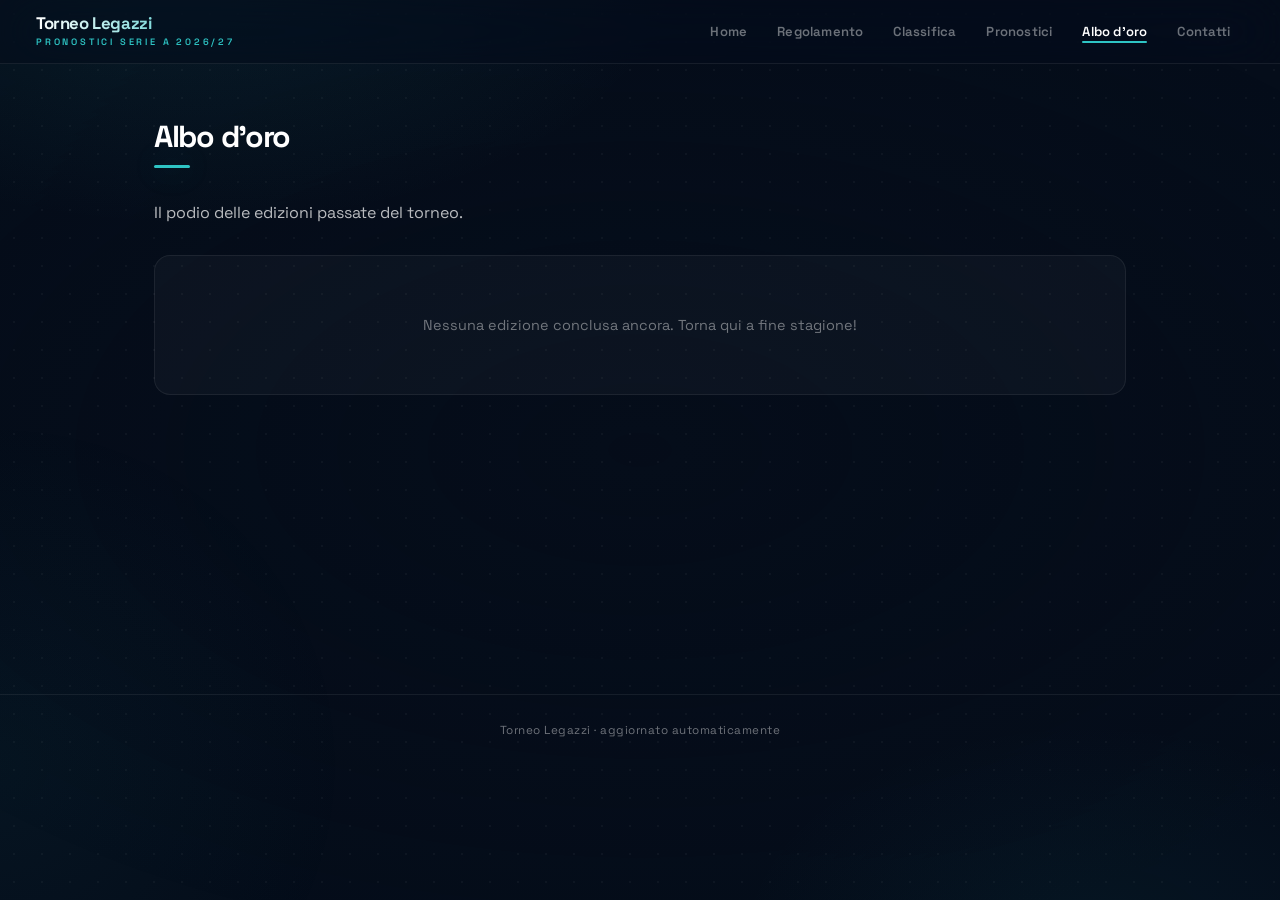
==== albo.html @ 624c78e9 "Primo deploy — sito Torneo Legazzi 2026/27 Home con hero, countdown, top 3, menzioni, pagamento Revo" ====
<!DOCTYPE html>
<html lang="it">
<head>
<meta charset="UTF-8">
<meta name="viewport" content="width=device-width, initial-scale=1.0">
<title>Torneo Legazzi — Albo d'oro</title>
<link rel="preconnect" href="https://fonts.googleapis.com">
<link rel="preconnect" href="https://fonts.gstatic.com" crossorigin>
<link rel="stylesheet" href="https://fonts.googleapis.com/css2?family=Space+Grotesk:wght@400;500;600;700;800&display=swap">
<link rel="stylesheet" href="style.css">
</head>
<body>
<header>
  <div class="header-brand">
    <div class="header-brand-text">
      <h1>Torneo Legazzi</h1>
      <p>Pronostici Serie A 2026/27</p>
    </div>
  </div>
  <nav>
    <a href="index.html">Home</a>
    <a href="regolamento.html">Regolamento</a>
    <a href="classifica.html">Classifica</a>
    <a href="pronostici.html">Pronostici</a>
    <a href="albo.html" class="active">Albo d'oro</a>
    <a href="contatti.html">Contatti</a>
  </nav>
</header>
<main>
  <h2 data-reveal="up">Albo d'oro</h2>
  <p data-reveal="up">Il podio delle edizioni passate del torneo.</p>
  <div class="table-wrap" id="table-wrap-albo" data-reveal="up" style="margin-top:28px">Caricamento…</div>
</main>
<footer>Torneo Legazzi &middot; aggiornato automaticamente</footer>
<script src="script.js"></script>
<script src="animations.js"></script>
<script>applicaVisibilitaSito().then(ok => { if (ok) caricaAlbo(); });</script>
</body>
</html>
---- style.css ----
@import url('https://fonts.googleapis.com/css2?family=Space+Grotesk:wght@300;400;500;600;700;800&display=swap');

/* ══════════════════════════════════════════════════════════════
   TOKENS
══════════════════════════════════════════════════════════════ */
:root {
  --bg:          #050d1a;
  --bg2:         #071224;
  --surface:     rgba(255,255,255,0.030);
  --surface-2:   rgba(255,255,255,0.060);
  --surface-3:   rgba(255,255,255,0.090);
  --navy:        #071224;

  --tc:          #2ec4c4;
  --tc2:         #1aaabb;
  --tc-dim:      rgba(46,196,196,0.10);
  --tc-border:   rgba(46,196,196,0.28);
  --tc-glow:     0 0 32px rgba(46,196,196,0.30);
  --tc-glow-lg:  0 0 80px rgba(46,196,196,0.20);

  --gold:        #f5b730;
  --gold-dim:    rgba(245,183,48,0.12);
  --silver:      #a8b8c8;
  --bronze:      #cd7f41;

  --white:       #ffffff;
  --text:        rgba(255,255,255,0.88);
  --muted:       rgba(255,255,255,0.42);
  --border:      rgba(255,255,255,0.07);
  --border-2:    rgba(255,255,255,0.12);

  --radius-sm:   10px;
  --radius:      16px;
  --radius-lg:   24px;

  --font: 'Space Grotesk', -apple-system, 'Segoe UI', sans-serif;
}

/* ══════════════════════════════════════════════════════════════
   RESET
══════════════════════════════════════════════════════════════ */
*, *::before, *::after { box-sizing: border-box; margin: 0; padding: 0; }
html  { scroll-behavior: smooth; }
body  {
  font-family: var(--font);
  background: var(--bg);
  color: var(--text);
  min-height: 100vh;
  overflow-x: hidden;
}

/* ══════════════════════════════════════════════════════════════
   AMBIENT / BACKGROUND
══════════════════════════════════════════════════════════════ */
body::before {
  content: '';
  position: fixed; inset: 0; z-index: 0; pointer-events: none;
  background:
    radial-gradient(ellipse 70% 55% at 15% -5%,  rgba(46,196,196,0.09) 0%, transparent 55%),
    radial-gradient(ellipse 50% 45% at 85% 105%, rgba(26,170,187,0.06) 0%, transparent 55%),
    radial-gradient(ellipse 90% 70% at 50% 50%,  rgba(5,13,26,0.4)    0%, transparent 80%);
  animation: ambient 22s ease-in-out infinite alternate;
}
@keyframes ambient {
  from { transform: scale(1); }
  to   { transform: scale(1.04) rotate(1.5deg); }
}

/* dot-grid overlay */
body::after {
  content: '';
  position: fixed; inset: 0; z-index: 0; pointer-events: none;
  background-image: radial-gradient(rgba(255,255,255,0.04) 1px, transparent 1px);
  background-size: 28px 28px;
}

/* ══════════════════════════════════════════════════════════════
   CURSOR GLOW
══════════════════════════════════════════════════════════════ */
.cursor-glow {
  position: fixed; z-index: 0; pointer-events: none;
  width: 800px; height: 800px; border-radius: 50%;
  background: radial-gradient(circle, rgba(46,196,196,0.045) 0%, transparent 62%);
  transform: translate(-50%, -50%);
  transition: left 0.2s ease, top 0.2s ease;
  will-change: left, top;
}

/* ══════════════════════════════════════════════════════════════
   HEADER
══════════════════════════════════════════════════════════════ */
header {
  position: sticky; top: 0; z-index: 200;
  display: flex; align-items: center; justify-content: space-between;
  flex-wrap: wrap; gap: 12px;
  padding: 12px 36px;
  background: rgba(5,13,26,0.60);
  backdrop-filter: blur(28px) saturate(1.4);
  -webkit-backdrop-filter: blur(28px) saturate(1.4);
  border-bottom: 1px solid var(--border);
  transition: background 0.3s, border-color 0.3s;
}
header.scrolled {
  background: rgba(5,13,26,0.90);
  border-bottom-color: var(--border-2);
}

.header-brand {
  display: flex; align-items: center; gap: 10px;
}
.header-brand img {
  width: 32px; height: 32px; object-fit: contain;
  filter: drop-shadow(0 0 8px rgba(46,196,196,0.5));
}
.header-brand-text h1 {
  font-size: 1.05rem; font-weight: 800;
  letter-spacing: -0.4px;
  background: linear-gradient(90deg, #fff 0%, var(--tc) 100%);
  -webkit-background-clip: text; -webkit-text-fill-color: transparent;
  background-clip: text;
}
.header-brand-text p {
  font-size: 0.58rem; font-weight: 600;
  letter-spacing: 2.8px; text-transform: uppercase;
  color: var(--tc); margin-top: 1px;
}

/* ══════════════════════════════════════════════════════════════
   NAV
══════════════════════════════════════════════════════════════ */
nav { display: flex; flex-wrap: wrap; gap: 2px; }
nav a {
  position: relative;
  color: var(--muted); text-decoration: none;
  padding: 8px 14px; border-radius: var(--radius-sm);
  font-size: 0.82rem; font-weight: 600; letter-spacing: 0.2px;
  transition: color 0.2s, background 0.2s;
}
nav a::after {
  content: ''; position: absolute;
  bottom: 5px; left: 14px; right: 14px;
  height: 2px; background: var(--tc); border-radius: 2px;
  transform: scaleX(0);
  transform-origin: left;
  transition: transform 0.28s cubic-bezier(0.4,0,0.2,1);
}
nav a:hover       { color: var(--white); background: var(--surface-2); }
nav a:hover::after,
nav a.active::after { transform: scaleX(1); }
nav a.active      { color: var(--white); }

/* ══════════════════════════════════════════════════════════════
   MAIN WRAPPER
══════════════════════════════════════════════════════════════ */
main {
  position: relative; z-index: 1;
  max-width: 1020px; margin: 0 auto;
  padding: 0 24px 120px;
  min-height: 70vh;
}

/* ══════════════════════════════════════════════════════════════
   HERO
══════════════════════════════════════════════════════════════ */
.hero {
  position: relative;
  padding: 100px 0 72px;
  display: flex;
  flex-direction: column;
  align-items: center;
  text-align: center;
  overflow: visible;
}
.hero::before {
  content: '';
  position: absolute; inset: -60px -120px; z-index: -1; pointer-events: none;
  background: radial-gradient(ellipse 70% 60% at 50% 40%, rgba(46,196,196,0.08) 0%, transparent 65%);
}

.hero-eyebrow {
  display: inline-flex; align-items: center; gap: 8px;
  margin-bottom: 22px;
  padding: 6px 16px;
  background: var(--tc-dim);
  border: 1px solid var(--tc-border);
  border-radius: 100px;
  font-size: 0.72rem; font-weight: 700;
  letter-spacing: 2px; text-transform: uppercase;
  color: var(--tc);
}
.hero-eyebrow::before {
  content: '';
  width: 6px; height: 6px; border-radius: 50%;
  background: var(--tc);
  box-shadow: 0 0 8px var(--tc);
  animation: pulse-dot 2s ease-in-out infinite;
}
@keyframes pulse-dot {
  0%,100% { opacity: 1; transform: scale(1); }
  50%      { opacity: 0.5; transform: scale(0.75); }
}

.hero-title {
  font-size: clamp(3.6rem, 10vw, 7.5rem);
  font-weight: 800;
  letter-spacing: -3px;
  line-height: 1.02;
  background: linear-gradient(135deg,
    #ffffff  0%,
    #c8f0f0 35%,
    var(--tc) 60%,
    var(--tc2) 100%);
  -webkit-background-clip: text; -webkit-text-fill-color: transparent;
  background-clip: text;
  margin-bottom: 20px;
}

.hero-subtitle {
  font-size: 1.05rem; font-weight: 400;
  color: var(--muted); line-height: 1.6;
  max-width: 480px; margin: 0 auto 36px;
}

.hero-ctas {
  display: flex; gap: 14px; justify-content: center; flex-wrap: wrap;
}

.hero-stats {
  display: flex; gap: 0; justify-content: center;
  margin-top: 64px;
  border: 1px solid var(--border); border-radius: var(--radius-lg);
  background: var(--surface);
  overflow: hidden;
}
.hero-stat {
  flex: 1; min-width: 100px;
  padding: 24px 20px;
  text-align: center;
  border-right: 1px solid var(--border);
  transition: background 0.2s;
}
.hero-stat:last-child { border-right: none; }
.hero-stat:hover { background: var(--surface-2); }
.hero-stat-val {
  font-size: 2rem; font-weight: 800;
  letter-spacing: -1px; color: var(--tc);
  display: block;
}
.hero-stat-label {
  font-size: 0.65rem; font-weight: 600;
  text-transform: uppercase; letter-spacing: 1.8px;
  color: var(--muted); margin-top: 4px; display: block;
}

/* ══════════════════════════════════════════════════════════════
   SECTION HEADINGS
══════════════════════════════════════════════════════════════ */
.section-title {
  font-size: 1.8rem; font-weight: 800;
  letter-spacing: -1.2px; line-height: 1.15;
  color: var(--white);
  margin-bottom: 28px;
}
.section-title::after {
  content: ''; display: block;
  width: 36px; height: 3px; margin-top: 12px;
  background: var(--tc); border-radius: 2px;
  box-shadow: var(--tc-glow);
}

/* legacy h2/h3 */
h2 {
  font-size: 1.9rem; font-weight: 800;
  letter-spacing: -1.3px; line-height: 1.1;
  color: var(--white); margin-bottom: 32px;
  padding-top: 56px;
}
h2::after {
  content: ''; display: block;
  width: 36px; height: 3px; margin-top: 12px;
  background: var(--tc); border-radius: 2px;
  box-shadow: var(--tc-glow);
}
h3 {
  font-size: 0.70rem; font-weight: 700;
  text-transform: uppercase; letter-spacing: 2.2px;
  color: var(--tc); margin-bottom: 10px;
}

/* ══════════════════════════════════════════════════════════════
   CARDS
══════════════════════════════════════════════════════════════ */
.card {
  position: relative; overflow: hidden;
  background: var(--surface);
  border: 1px solid var(--border);
  border-radius: var(--radius);
  padding: 28px 30px;
  margin-bottom: 18px;
  transition: border-color 0.35s, transform 0.35s, box-shadow 0.35s, background 0.35s;
}
.card::before {
  content: '';
  position: absolute; inset: 0; pointer-events: none; z-index: 0;
  background: linear-gradient(145deg, rgba(46,196,196,0.04) 0%, transparent 50%);
}
.card > * { position: relative; z-index: 1; }
.card:hover {
  border-color: var(--tc-border);
  transform: translateY(-4px);
  background: var(--surface-2);
  box-shadow: 0 16px 48px rgba(0,0,0,0.50), var(--tc-glow);
}

/* shimmering card border on hover */
.card::after {
  content: '';
  position: absolute; inset: -1px; border-radius: calc(var(--radius) + 1px);
  background: linear-gradient(135deg, var(--tc) 0%, transparent 45%, var(--tc2) 100%);
  opacity: 0;
  transition: opacity 0.4s;
  z-index: -1;
}
.card:hover::after { opacity: 0.15; }

/* ══════════════════════════════════════════════════════════════
   COUNTDOWN GRID
══════════════════════════════════════════════════════════════ */
.countdown-grid {
  display: flex; gap: 12px;
  margin: 18px 0 6px; flex-wrap: wrap;
}
.digit-block {
  flex: 1; min-width: 68px;
  background: linear-gradient(160deg, rgba(46,196,196,0.12) 0%, rgba(46,196,196,0.05) 100%);
  border: 1px solid var(--tc-border);
  border-radius: var(--radius-sm);
  padding: 18px 12px 12px;
  text-align: center;
  transition: transform 0.15s;
}
.digit-block:hover { transform: scale(1.04); }
.digit-block span {
  display: block;
  font-size: 2.6rem; font-weight: 800;
  letter-spacing: -2px; line-height: 1;
  background: linear-gradient(180deg, var(--white) 0%, var(--tc) 100%);
  -webkit-background-clip: text; -webkit-text-fill-color: transparent;
  background-clip: text;
  font-variant-numeric: tabular-nums;
  transition: transform 0.12s;
}
.digit-block span.tick { transform: scale(1.1); }
.digit-block label {
  display: block; margin-top: 8px;
  font-size: 0.58rem; font-weight: 600;
  text-transform: uppercase; letter-spacing: 1.8px;
  color: var(--muted);
}

/* ══════════════════════════════════════════════════════════════
   BUTTONS
══════════════════════════════════════════════════════════════ */
.btn {
  display: inline-flex; align-items: center; gap: 7px;
  position: relative; overflow: hidden;
  padding: 13px 28px; border-radius: var(--radius-sm);
  background: linear-gradient(135deg, var(--tc) 0%, var(--tc2) 100%);
  color: var(--navy);
  font-family: var(--font); font-size: 0.88rem; font-weight: 700;
  letter-spacing: 0.2px; text-decoration: none;
  transition: transform 0.22s, box-shadow 0.22s, filter 0.22s;
  margin-top: 18px;
}
.btn:hover {
  transform: translateY(-2px);
  box-shadow: 0 10px 32px rgba(46,196,196,0.40);
  filter: brightness(1.08);
}
.btn-outline {
  background: transparent;
  border: 1.5px solid var(--tc-border);
  color: var(--tc);
  transition: border-color 0.22s, background 0.22s, transform 0.22s, box-shadow 0.22s;
}
.btn-outline:hover {
  background: var(--tc-dim);
  border-color: var(--tc);
  color: var(--white);
  box-shadow: 0 0 0 4px rgba(46,196,196,0.08);
}

/* shimmer on .btn */
.btn::before {
  content: '';
  position: absolute; top: 0; left: -100%;
  width: 60%; height: 100%;
  background: linear-gradient(90deg, transparent, rgba(255,255,255,0.25), transparent);
  transition: left 0.5s ease;
}
.btn:hover::before { left: 150%; }

/* ripple */
@keyframes ripple { to { width: 240px; height: 240px; opacity: 0; } }
.btn .ripple-el {
  position: absolute; border-radius: 50%; pointer-events: none;
  background: rgba(255,255,255,0.25);
  width: 0; height: 0;
  transform: translate(-50%,-50%);
  animation: ripple 0.6s linear;
}

/* ══════════════════════════════════════════════════════════════
   TABLE
══════════════════════════════════════════════════════════════ */
.table-wrap {
  overflow-x: auto;
  border: 1px solid var(--border); border-radius: var(--radius);
  background: var(--surface);
}
table { border-collapse: collapse; width: 100%; min-width: 340px; }
th {
  background: rgba(46,196,196,0.06);
  color: var(--tc);
  font-size: 0.70rem; font-weight: 700;
  text-transform: uppercase; letter-spacing: 1.4px;
  padding: 15px 18px;
  border-bottom: 1px solid var(--tc-border);
  white-space: nowrap; text-align: center;
}
td {
  padding: 14px 18px; color: var(--text);
  border-bottom: 1px solid var(--border);
  font-size: 0.88rem; text-align: center; white-space: nowrap;
}
td.nome { text-align: left; font-weight: 600; white-space: normal; }
tbody tr { transition: background 0.15s; }
tbody tr:hover { background: rgba(255,255,255,0.04); }
tbody tr:last-child td { border-bottom: none; }
td.totale, th.totale { font-weight: 800; color: var(--tc); }

/* Medal badges for top 3 */
.medal-1 { color: var(--gold);   font-weight: 800; }
.medal-2 { color: var(--silver); font-weight: 800; }
.medal-3 { color: var(--bronze); font-weight: 800; }
tbody tr:nth-child(1) { background: rgba(245,183,48,0.04); }
tbody tr:nth-child(2) { background: rgba(168,184,200,0.03); }
tbody tr:nth-child(3) { background: rgba(205,127,65,0.03); }

/* ══════════════════════════════════════════════════════════════
   PARTECIPANTI LIST
══════════════════════════════════════════════════════════════ */
ul.partecipanti { list-style: none; padding: 0; display: grid; gap: 10px; }
ul.partecipanti li {
  display: flex; justify-content: space-between; align-items: center;
  padding: 16px 22px;
  background: var(--surface); border: 1px solid var(--border); border-radius: var(--radius-sm);
  transition: border-color 0.25s, transform 0.25s, background 0.25s;
}
ul.partecipanti li:hover {
  border-color: var(--tc-border);
  transform: translateX(6px);
  background: var(--surface-2);
}
ul.partecipanti li span { font-weight: 600; color: var(--white); }
ul.partecipanti li a {
  color: var(--tc); font-weight: 700; font-size: 0.78rem;
  text-decoration: none; padding: 7px 14px;
  border: 1px solid var(--tc-border); border-radius: 8px;
  transition: background 0.2s, color 0.2s, box-shadow 0.2s;
  white-space: nowrap;
}
ul.partecipanti li a:hover {
  background: var(--tc); color: var(--navy);
  box-shadow: 0 4px 16px rgba(46,196,196,0.30);
}

/* ══════════════════════════════════════════════════════════════
   PDF EMBED
══════════════════════════════════════════════════════════════ */
.embed-pdf {
  width: 100%; height: 80vh;
  border-radius: var(--radius); border: 1px solid var(--border);
}

/* ══════════════════════════════════════════════════════════════
   MISC
══════════════════════════════════════════════════════════════ */
.info {
  font-size: 0.78rem; color: var(--muted);
  text-align: center; margin-bottom: 20px; letter-spacing: 0.3px;
}
.errore, .placeholder {
  text-align: center; padding: 60px 20px;
  color: var(--muted); font-size: 0.9rem;
}
.legenda {
  margin-top: 16px; font-size: 0.75rem;
  color: var(--muted); text-align: center;
}
code {
  background: var(--tc-dim); color: var(--tc);
  padding: 2px 7px; border-radius: 5px; font-size: 0.85em;
}
p { color: rgba(255,255,255,0.72); line-height: 1.68; }
small { display: block; margin-top: 6px; color: var(--muted); font-size: 0.78rem; }

/* gradient text utility */
.grad-text {
  background: linear-gradient(135deg, var(--white) 0%, var(--tc) 100%);
  -webkit-background-clip: text; -webkit-text-fill-color: transparent;
  background-clip: text;
}

/* ══════════════════════════════════════════════════════════════
   EXCEL + WHATSAPP BUTTONS
══════════════════════════════════════════════════════════════ */
.btn-excel {
  background: linear-gradient(135deg, #1d6f42 0%, #21a366 100%);
  color: #fff;
}
.btn-excel:hover {
  box-shadow: 0 10px 32px rgba(33,163,102,0.38);
  filter: brightness(1.08);
}
.btn-whatsapp {
  background: linear-gradient(135deg, #25d366 0%, #128c7e 100%);
  color: #fff;
  gap: 8px;
}
.btn-whatsapp:hover {
  box-shadow: 0 10px 32px rgba(37,211,102,0.38);
  filter: brightness(1.08);
}

/* ══════════════════════════════════════════════════════════════
   PAGAMENTO REVOLUT
══════════════════════════════════════════════════════════════ */
.card-pagamento {
  border-color: rgba(100,160,255,0.20);
  background: rgba(100,160,255,0.03);
}
.pagamento-causale-wrap {
  margin: 18px 0 4px;
}
.pagamento-causale-label {
  display: block;
  font-size: 0.68rem; font-weight: 700;
  text-transform: uppercase; letter-spacing: 1.8px;
  color: var(--muted); margin-bottom: 8px;
}
.pagamento-causale-row {
  display: flex; align-items: center; gap: 10px; flex-wrap: wrap;
}
.causale-text {
  flex: 1;
  background: rgba(255,255,255,0.06);
  border: 1px solid var(--border-2);
  color: var(--white);
  padding: 10px 14px;
  border-radius: var(--radius-sm);
  font-size: 0.88rem; font-family: var(--font);
  line-height: 1.5;
  min-width: 0;
}
.btn-copia {
  display: inline-flex; align-items: center; gap: 6px;
  padding: 9px 14px; border-radius: var(--radius-sm);
  background: var(--surface-2); border: 1px solid var(--border-2);
  color: var(--muted); font-family: var(--font);
  font-size: 0.78rem; font-weight: 600;
  cursor: pointer; white-space: nowrap;
  transition: background 0.2s, color 0.2s, border-color 0.2s;
}
.btn-copia:hover { background: var(--tc-dim); border-color: var(--tc-border); color: var(--tc); }
.btn-revolut {
  background: linear-gradient(135deg, #2a5cff 0%, #0044cc 100%);
  color: #fff; gap: 8px; margin-top: 18px;
}
.btn-revolut:hover { box-shadow: 0 10px 32px rgba(42,92,255,0.38); filter: brightness(1.1); }
.btn-disabled {
  background: var(--surface-2) !important;
  color: var(--muted) !important;
  box-shadow: none !important;
  filter: none !important;
  cursor: default;
  border: 1px solid var(--border);
}

/* ══════════════════════════════════════════════════════════════
   TOP 3 HOME
══════════════════════════════════════════════════════════════ */
.top3-list {
  display: flex;
  flex-direction: column;
  gap: 10px;
  margin-top: 8px;
}
.top3-row {
  display: flex;
  align-items: center;
  gap: 14px;
  padding: 14px 18px;
  border-radius: var(--radius-sm);
  border: 1px solid var(--border);
  background: var(--surface-2);
  transition: background 0.2s, border-color 0.2s;
}
.top3-row:hover { background: var(--surface-3); border-color: var(--border-2); }
.top3-row.pos-1 { border-color: rgba(245,183,48,0.30); background: rgba(245,183,48,0.06); }
.top3-row.pos-2 { border-color: rgba(168,184,200,0.25); }
.top3-row.pos-3 { border-color: rgba(205,127,65,0.25); }
.top3-medal { font-size: 1.5rem; line-height: 1; flex-shrink: 0; }
.top3-nome  { flex: 1; font-weight: 700; font-size: 1rem; color: var(--white); }
.top3-pt    { font-size: 1.25rem; font-weight: 800; color: var(--tc); letter-spacing: -0.5px; }
.top3-pt small { font-size: 0.72rem; font-weight: 600; color: var(--muted); }

/* ══════════════════════════════════════════════════════════════
   AGGIORNAMENTO CLASSIFICA
══════════════════════════════════════════════════════════════ */
.card-aggiornamento {
  border-color: rgba(245,183,48,0.25);
  background: rgba(245,183,48,0.04);
}
.card-aggiornamento::before {
  background: linear-gradient(145deg, rgba(245,183,48,0.06) 0%, transparent 55%);
}
.card-aggiornamento:hover { border-color: rgba(245,183,48,0.45); }
.aggiornamento-testo {
  font-size: 1.05rem;
  font-weight: 500;
  color: var(--white);
  line-height: 1.6;
  margin-bottom: 4px;
}
.btn-sm {
  padding: 9px 20px;
  font-size: 0.82rem;
  margin-top: 14px;
}
.btn-lg {
  padding: 16px 32px;
  font-size: 1rem;
}
.btn-regolamento {
  background: transparent;
  border: 1.5px solid var(--border-2);
  color: var(--muted);
  font-size: 0.82rem;
  padding: 8px 20px;
  margin-top: 0;
  margin-bottom: 28px;
  letter-spacing: 0.3px;
}
.btn-regolamento:hover {
  border-color: var(--tc-border);
  color: var(--white);
  background: var(--tc-dim);
  box-shadow: none;
  transform: none;
}

.hero-ctas-main {
  display: flex;
  gap: 12px;
  justify-content: center;
  flex-wrap: wrap;
  margin-top: 0;
}
.hero-ctas-secondary {
  display: flex;
  justify-content: center;
  margin-top: 12px;
}

/* ══════════════════════════════════════════════════════════════
   MENZIONI SPECIALI
══════════════════════════════════════════════════════════════ */
.menzioni-grid {
  display: flex;
  flex-direction: column;
  gap: 12px;
  margin-top: 4px;
}
.menzione-item {
  display: flex;
  align-items: flex-start;
  gap: 14px;
  padding: 16px 18px;
  background: var(--surface-2);
  border: 1px solid var(--border-2);
  border-radius: var(--radius-sm);
  transition: border-color 0.25s, background 0.25s;
}
.menzione-item:hover {
  border-color: var(--tc-border);
  background: var(--surface-3);
}
.menzione-ico {
  font-size: 1.4rem;
  line-height: 1;
  flex-shrink: 0;
  margin-top: 2px;
}
.menzione-item p {
  font-size: 0.92rem;
  color: var(--text);
  line-height: 1.6;
  margin: 0;
}

/* ══════════════════════════════════════════════════════════════
   FOOTER
══════════════════════════════════════════════════════════════ */
footer {
  position: relative; z-index: 1;
  text-align: center; font-size: 0.73rem;
  color: var(--muted); letter-spacing: 0.5px;
  padding: 28px; border-top: 1px solid var(--border);
}
footer a { color: var(--tc); text-decoration: none; }
footer a:hover { text-decoration: underline; }

/* ══════════════════════════════════════════════════════════════
   SCROLL REVEAL
══════════════════════════════════════════════════════════════ */
[data-reveal] {
  opacity: 0;
  transition: opacity 0.8s cubic-bezier(0.4,0,0.2,1),
              transform 0.8s cubic-bezier(0.4,0,0.2,1);
}
[data-reveal="up"]    { transform: translateY(48px); }
[data-reveal="left"]  { transform: translateX(-40px); }
[data-reveal="right"] { transform: translateX(40px); }
[data-reveal="scale"] { transform: scale(0.92); }
[data-reveal].is-visible { opacity: 1 !important; transform: none !important; }

[data-stagger] > * {
  opacity: 0; transform: translateY(24px);
  transition: opacity 0.6s cubic-bezier(0.4,0,0.2,1),
              transform 0.6s cubic-bezier(0.4,0,0.2,1);
}
[data-stagger] > *.is-visible { opacity: 1; transform: none; }

/* ══════════════════════════════════════════════════════════════
   MOBILE
══════════════════════════════════════════════════════════════ */
@media (max-width: 640px) {
  header { padding: 12px 16px; }
  nav a  { font-size: 0.73rem; padding: 6px 10px; }
  main   { padding: 0 16px 80px; }
  h2     { font-size: 1.55rem; padding-top: 40px; }
  .hero  { padding: 64px 0 48px; }
  .hero-title { letter-spacing: -2px; }
  .digit-block span { font-size: 2rem; }
  .digit-block { min-width: 56px; padding: 14px 8px 10px; }
  .hero-stats { flex-direction: column; border-radius: var(--radius-sm); }
  .hero-stat  { border-right: none; border-bottom: 1px solid var(--border); }
  .hero-stat:last-child { border-bottom: none; }
  .hero-ctas { flex-direction: column; align-items: center; }
}

@media (max-width: 480px) {
  .header-brand-text p { display: none; }
}
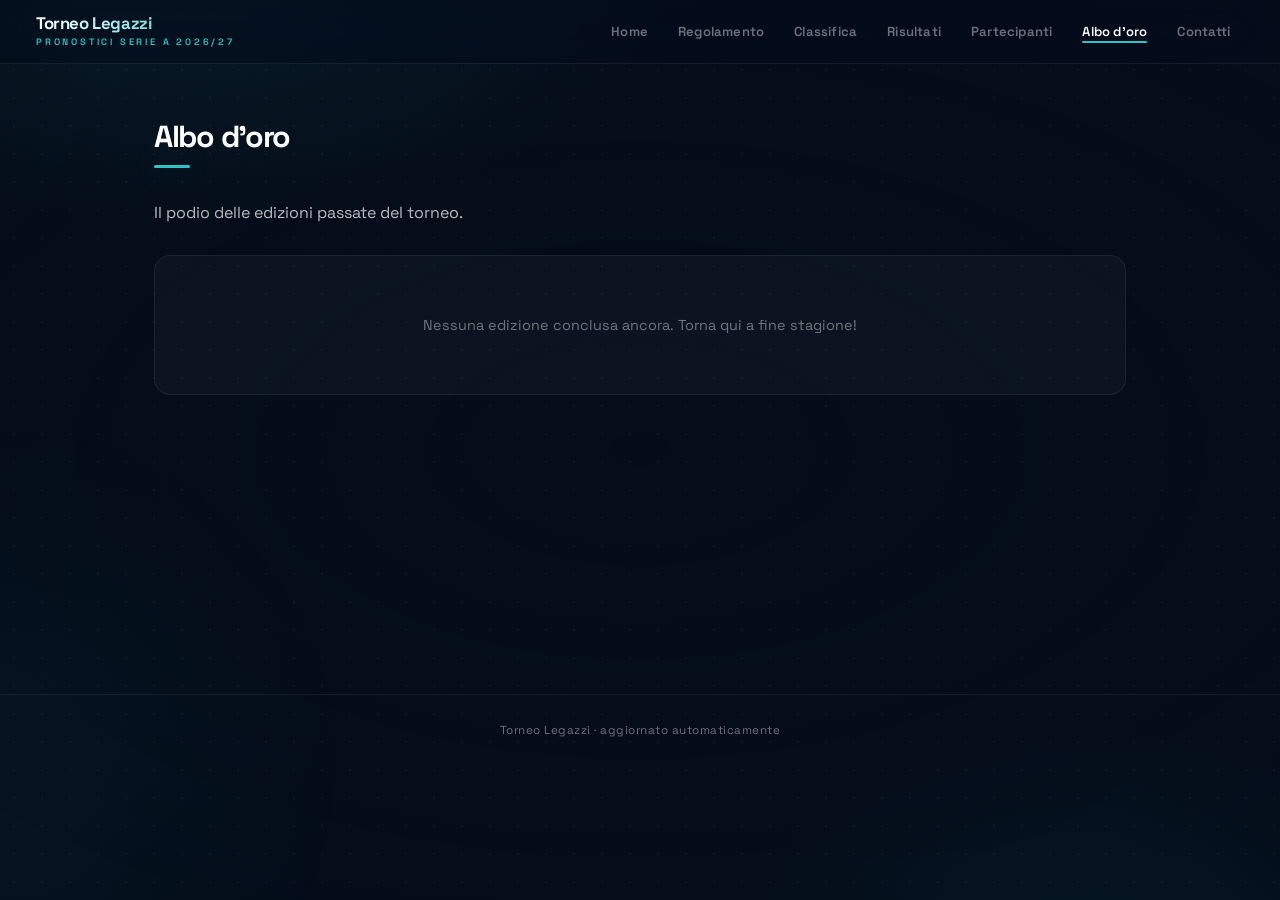
==== commit b10bdb33: "Aggiunge pagina Risultati, marquee bonus (nascosto) e sync risultati da Excel Co-Authored-By: Claude" ====
--- a/albo.html
+++ b/albo.html
@@ -21,7 +21,8 @@
     <a href="index.html">Home</a>
     <a href="regolamento.html">Regolamento</a>
     <a href="classifica.html">Classifica</a>
-    <a href="pronostici.html">Pronostici</a>
+    <a href="risultati.html">Risultati</a>
+    <a href="pronostici.html">Partecipanti</a>
     <a href="albo.html" class="active">Albo d'oro</a>
     <a href="contatti.html">Contatti</a>
   </nav>
--- a/style.css
+++ b/style.css
@@ -763,3 +763,56 @@
 @media (max-width: 480px) {
   .header-brand-text p { display: none; }
 }
+
+/* ── Intro pagina ─────────────────────────────────────── */
+.page-intro { color: var(--muted); max-width: 640px; margin-top: 6px; }
+
+/* ── Risultati ────────────────────────────────────────── */
+.risultati-toolbar { display:flex; align-items:center; gap:12px; margin:24px 0 18px; flex-wrap:wrap; }
+.risultati-toolbar label { color: var(--muted); font-weight:600; text-transform:uppercase; font-size:.78rem; letter-spacing:.08em; }
+#sel-giornata {
+  font-family: var(--font); font-size:1rem; font-weight:600; color: var(--text);
+  background: var(--surface-2); border:1px solid var(--border-2); border-radius: var(--radius-sm);
+  padding:11px 16px; cursor:pointer; min-width:240px;
+}
+#sel-giornata:focus { outline:none; border-color: var(--tc-border); box-shadow: var(--tc-glow); }
+.ris-giornata { display:flex; flex-direction:column; gap:8px; }
+.ris-data { color: var(--tc); font-weight:600; margin-bottom:8px; }
+.ris-row {
+  display:grid; grid-template-columns: 1fr auto 1fr; align-items:center; gap:12px;
+  background: var(--surface); border:1px solid var(--border); border-radius: var(--radius-sm);
+  padding:12px 16px;
+}
+.ris-casa  { text-align:right; font-weight:600; }
+.ris-ospite{ text-align:left;  font-weight:600; }
+.ris-box {
+  min-width:74px; text-align:center; background: var(--navy); border:1px solid var(--border-2);
+  border-radius:8px; padding:6px 10px; font-weight:700; font-variant-numeric:tabular-nums;
+}
+.ris-gol { color: var(--white); } .ris-sep { color: var(--muted); margin:0 4px; }
+.ris-vs  { color: var(--muted); }
+
+/* ── Bonus più gettonati (marquee) ────────────────────── */
+.bonus-stats { margin: 8px 0 4px; }
+.bonus-stats-head { display:flex; align-items:center; gap:12px; }
+.bonus-stats-head h3 { margin:0; }
+.demo-badge {
+  font-size:.7rem; font-weight:700; letter-spacing:.08em; color: var(--gold);
+  background: var(--gold-dim); border:1px solid rgba(245,183,48,0.3); border-radius:999px; padding:4px 10px;
+}
+.bonus-stats-sub { color: var(--muted); margin:4px 0 16px; }
+.bonus-marquee { overflow:hidden; -webkit-mask-image:linear-gradient(90deg,transparent,#000 6%,#000 94%,transparent); mask-image:linear-gradient(90deg,transparent,#000 6%,#000 94%,transparent); }
+.bonus-track { display:flex; gap:16px; width:max-content; animation: bonus-scroll 40s linear infinite; }
+.bonus-marquee:hover .bonus-track { animation-play-state: paused; }
+@keyframes bonus-scroll { from { transform: translateX(0); } to { transform: translateX(-50%); } }
+.bs-card {
+  flex:0 0 300px; background: var(--surface); border:1px solid var(--border-2);
+  border-radius: var(--radius); padding:18px 20px;
+}
+.bs-card h4 { margin:0 0 14px; color: var(--tc); font-size:1.02rem; }
+.bs-riga { display:grid; grid-template-columns: 96px 1fr 28px; align-items:center; gap:10px; margin-bottom:9px; }
+.bs-nome { font-size:.82rem; font-weight:600; white-space:nowrap; overflow:hidden; text-overflow:ellipsis; }
+.bs-bar { height:8px; background: var(--surface-3); border-radius:999px; overflow:hidden; }
+.bs-fill { display:block; height:100%; background: linear-gradient(90deg, var(--tc2), var(--tc)); border-radius:999px; }
+.bs-voti { text-align:right; font-weight:700; font-variant-numeric:tabular-nums; color: var(--muted); font-size:.85rem; }
+@media (prefers-reduced-motion: reduce) { .bonus-track { animation:none; } }
